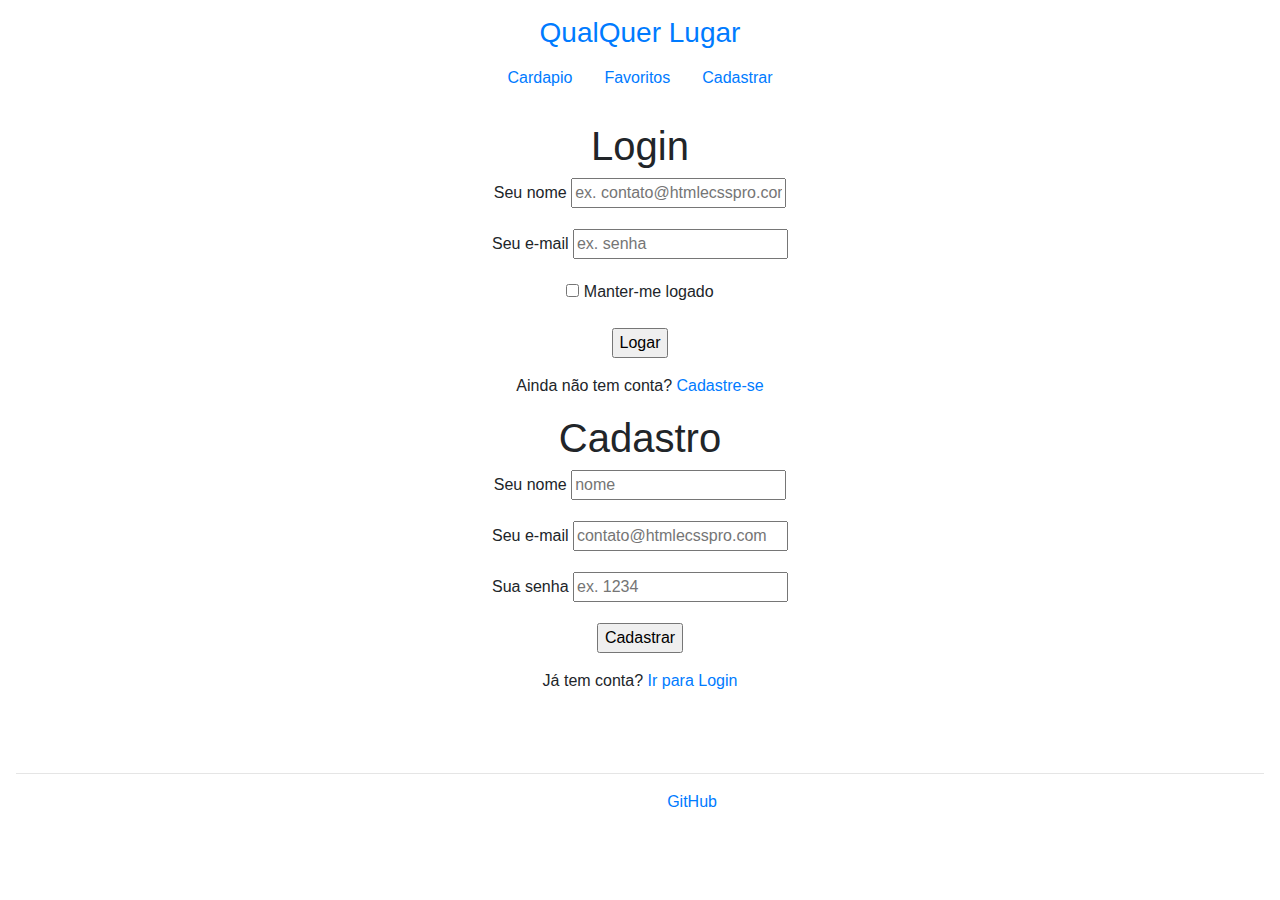
==== src/main/resources/templates/cadastrar.html @ af516a4b "terminando templates faltando validacoes" ====
<!doctype html>
<html lang="pt-br">
  <head>
    <!-- Required meta tags -->
    <meta charset="utf-8">
    <meta name="viewport" content="width=device-width, initial-scale=1, shrink-to-fit=no">

    <!-- Bootstrap CSS -->
    <link rel="stylesheet" href="https://stackpath.bootstrapcdn.com/bootstrap/4.4.1/css/bootstrap.min.css" integrity="sha384-Vkoo8x4CGsO3+Hhxv8T/Q5PaXtkKtu6ug5TOeNV6gBiFeWPGFN9MuhOf23Q9Ifjh" crossorigin="anonymous">

    <title>QualQuer Lugar</title>
    
    <style>
        .bd-placeholder-img {
          font-size: 1.125rem;
          text-anchor: middle;
          -webkit-user-select: none;
          -moz-user-select: none;
          -ms-user-select: none;
          user-select: none;
        }
  
        @media (min-width: 768px) {
          .bd-placeholder-img-lg {
            font-size: 3.5rem;
          }
        }
        
      </style>
      <!-- Custom styles for this template -->
      <link href="css/cadastro.css" rel="stylesheet">
      
      <link href="css/formulario.css" rel="stylesheet">
  </head>
  <body class="text-center">
    
    <div class="cover-container d-flex w-100 h-100 p-3 mx-auto flex-column">
        <header class="masthead mb-auto">
          <div class="inner">
            <h3 class="masthead-brand"><a href="/">QualQuer Lugar</a></h3>
            <nav class="nav nav-masthead justify-content-center">
              <a class="nav-link active" href="/menu">Cardapio</a>
              <a class="nav-link" href="/favoritos">Favoritos</a>
              <a class="nav-link" href="/cadastrar">Cadastrar</a>
            </nav>
          </div>
        </header>
        <br>
        <div class="container" >
          <a class="links" id="paracadastro"></a>
          <a class="links" id="paralogin"></a>
           
          <div class="content">      
            <!--FORMULÁRIO DE LOGIN-->
            <div id="login">
              <form method="post" action=""> 
                <h1>Login</h1> 
                <p> 
                  <label for="nome_login">Seu nome</label>
                  <input id="nome_login" name="nome_login" required="required" type="text" placeholder="ex. contato@htmlecsspro.com"/>
                </p>
                 
                <p> 
                  <label for="email_login">Seu e-mail</label>
                  <input id="email_login" name="email_login" required="required" type="password" placeholder="ex. senha" /> 
                </p>
                 
                <p> 
                  <input type="checkbox" name="manterlogado" id="manterlogado" value="" /> 
                  <label for="manterlogado">Manter-me logado</label>
                </p>
                 
                <p> 
                  <input type="submit" value="Logar" /> 
                </p>
                 
                <p class="link">
                  Ainda não tem conta?
                  <a href="#paracadastro">Cadastre-se</a>
                </p>
              </form>
            </div>
       
            <!--FORMULÁRIO DE CADASTRO-->
            <div id="cadastro">
              <form method="post" action=""> 
                <h1>Cadastro</h1> 
                 
                <p> 
                  <label for="nome_cad">Seu nome</label>
                  <input id="nome_cad" name="nome_cad" required="required" type="text" placeholder="nome" />
                </p>
                 
                <p> 
                  <label for="email_cad">Seu e-mail</label>
                  <input id="email_cad" name="email_cad" required="required" type="email" placeholder="contato@htmlecsspro.com"/> 
                </p>
                 
                <p> 
                  <label for="senha_cad">Sua senha</label>
                  <input id="senha_cad" name="senha_cad" required="required" type="password" placeholder="ex. 1234"/>
                </p>
                 
                <p> 
                  <input type="submit" value="Cadastrar"/> 
                </p>
                 
                <p class="link">  
                  Já tem conta?
                  <a href="#paralogin"> Ir para Login </a>
                </p>
              </form>
            </div>
          </div>
        </div>  
        <br>
      
      
        <footer class="mastfoot mt-auto">
          <div class="inner">
             <p style="color: white;">por Luiz Roberto</p> <hr> <p style="color: rgba(255, 255, 255, .25);">Conhça o meu  <a href="https://github.com/LuizRoberto18">GitHub</a>.</p>
          </div>
        </footer>

    <!-- Optional JavaScript -->
    <!-- jQuery first, then Popper.js, then Bootstrap JS -->
    <script src="https://code.jquery.com/jquery-3.4.1.slim.min.js" integrity="sha384-J6qa4849blE2+poT4WnyKhv5vZF5SrPo0iEjwBvKU7imGFAV0wwj1yYfoRSJoZ+n" crossorigin="anonymous"></script>
    <script src="https://cdn.jsdelivr.net/npm/popper.js@1.16.0/dist/umd/popper.min.js" integrity="sha384-Q6E9RHvbIyZFJoft+2mJbHaEWldlvI9IOYy5n3zV9zzTtmI3UksdQRVvoxMfooAo" crossorigin="anonymous"></script>
    <script src="https://stackpath.bootstrapcdn.com/bootstrap/4.4.1/js/bootstrap.min.js" integrity="sha384-wfSDF2E50Y2D1uUdj0O3uMBJnjuUD4Ih7YwaYd1iqfktj0Uod8GCExl3Og8ifwB6" crossorigin="anonymous"></script>
  </body>
</html>
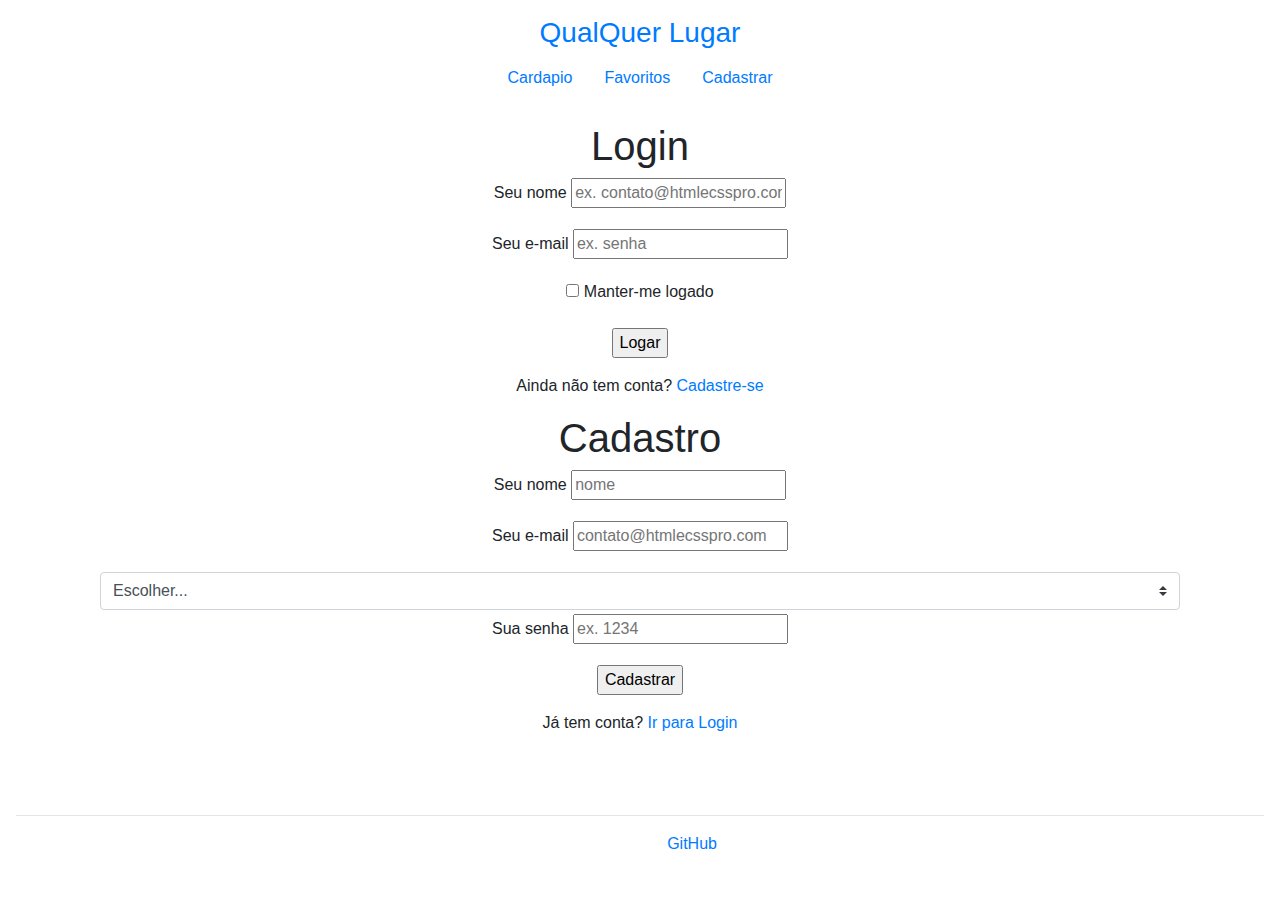
==== commit a8f7b79a: "adicioando funcao dos favoritos e inplementando validacoes" ====
--- a/src/main/resources/templates/cadastrar.html
+++ b/src/main/resources/templates/cadastrar.html
@@ -95,7 +95,15 @@
                   <label for="email_cad">Seu e-mail</label>
                   <input id="email_cad" name="email_cad" required="required" type="email" placeholder="contato@htmlecsspro.com"/> 
                 </p>
-                 
+                <div class="col-auto my-1">
+                  <label class="mr-sm-2 sr-only" for="inlineFormCustomSelect">Preferência</label>
+                  <select class="custom-select mr-sm-2" id="inlineFormCustomSelect">
+                    <option selected>Escolher...</option>
+                    <option value="1">Um</option>
+                    <option value="2">Dois</option>
+                    <option value="3">Três</option>
+                  </select>
+                </div>
                 <p> 
                   <label for="senha_cad">Sua senha</label>
                   <input id="senha_cad" name="senha_cad" required="required" type="password" placeholder="ex. 1234"/>
